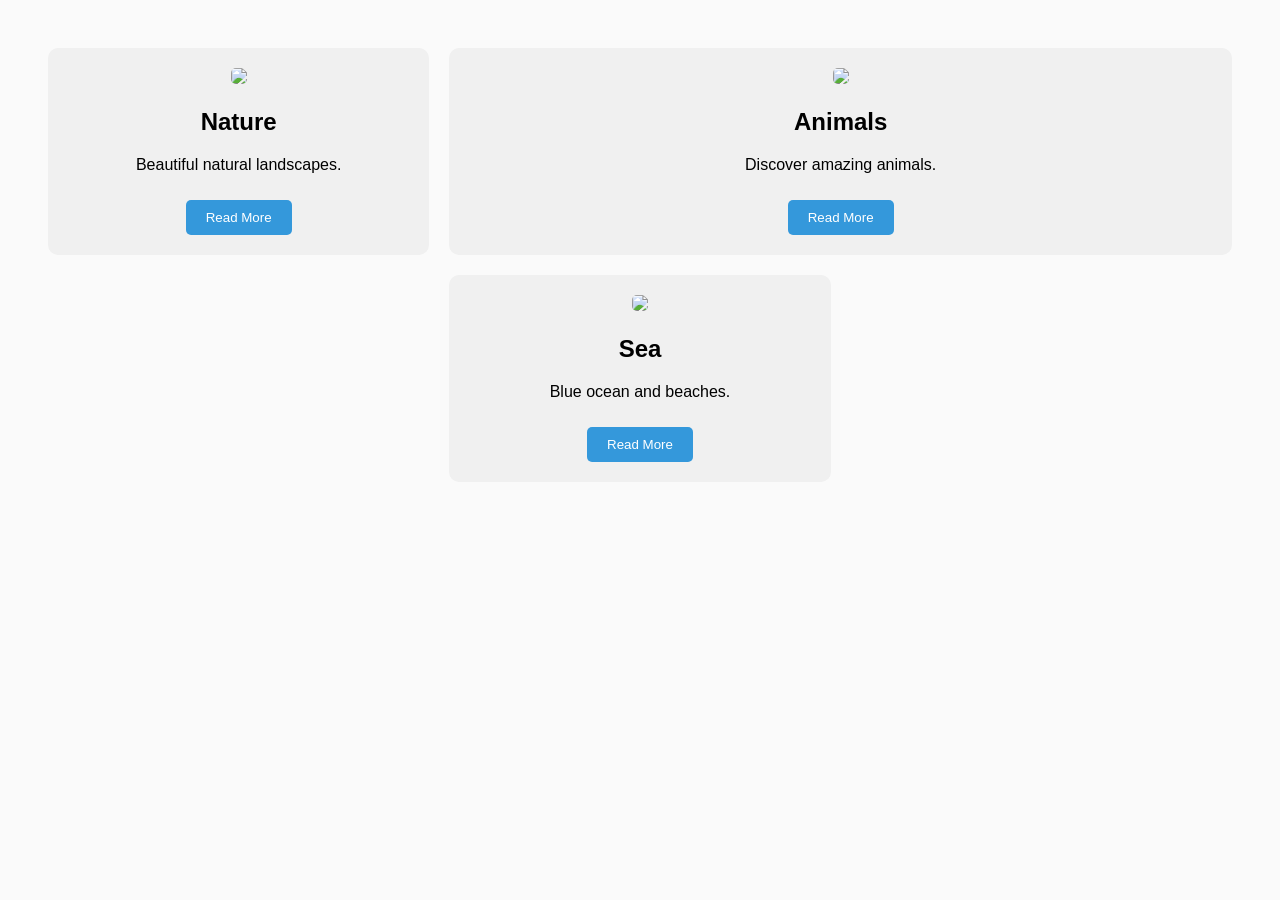
==== index.html @ 3c018c45 "Add files via upload" ====
<!DOCTYPE html>
<html lang="fr">
<head>
<meta charset="UTF-8">
<title>TP Grid Boxes</title>
<link rel="stylesheet" href="style.css">
</head>

<body>

<div class="container">


  <div class="box box1">
    <img src="https://images.pexels.com/photos/417173/pexels-photo-417173.jpeg">
    <h2>Nature</h2>
    <p>Beautiful natural landscapes.</p>
    <button>Read More</button>
  </div>

  



  <div class="box box4">
    <img src="https://images.pexels.com/photos/1001682/pexels-photo-1001682.jpeg">
    <h2>Sea</h2>
    <p>Blue ocean and beaches.</p>
    <button>Read More</button>
  </div>


  <div class="box box2">
    <img src="https://images.pexels.com/photos/145939/pexels-photo-145939.jpeg">
    <h2>Animals</h2>
    <p>Discover amazing animals.</p>
    <button>Read More</button>
  </div>
  

</div>

</body>
</html>
---- style.css ----
body{
  font-family: Arial;
  background:#fafafa;
  padding:40px;
}


.container{
  display: grid;
  grid-template-columns: 1fr 1fr 1fr;
  gap:20px;
}


.box{
  background:#f0f0f0;
  padding:20px;
  border-radius:10px;
  text-align:center;
  transition: transform 0.3s ease;
}

.box:hover{
  transform: scale(1.05);
}

.box img{
  max-width:100%;
  height:auto;
  border-radius:5px;
}


button{
  margin-top:10px;
  padding:10px 20px;
  border:none;
  background:#3498db;
  color:white;
  border-radius:5px;
  cursor:pointer;
}

button:hover{
  background:#2980b9;
}



.box1{
  grid-column:1/2;
  grid-row:1/2;
}


.box2{
  grid-column:2/4;
  grid-row:1/2;
}


.box3{
  grid-column:1/2;
  grid-row:2/3;
}

.box4{
  grid-column:2/3;
  grid-row:2/3;
}

.box5{
  grid-column:3/4;
  grid-row:2/3;
}

.box6{
  grid-column:1/4;
  grid-row:3/4;
}
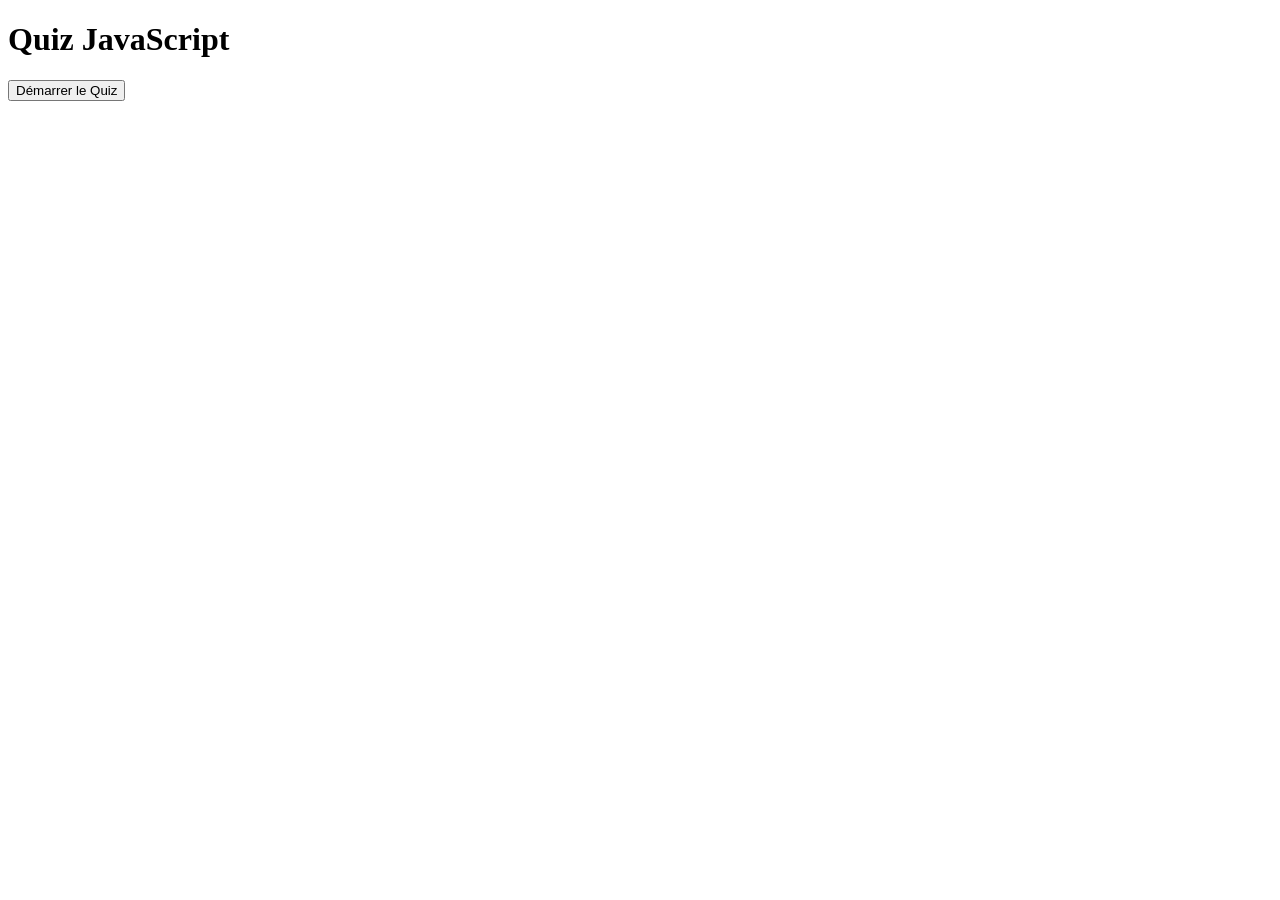
==== commit 44b23561: "Add files via upload" ====
--- a/index.html
+++ b/index.html
@@ -1,44 +1,13 @@
 <!DOCTYPE html>
-<html lang="fr">
+<html>
 <head>
-<meta charset="UTF-8">
-<title>TP Grid Boxes</title>
-<link rel="stylesheet" href="style.css">
+    <title>Quiz JavaScript</title>
 </head>
-
 <body>
 
-<div class="container">
+<h1>Quiz JavaScript</h1>
+<button onclick="lancerQuiz()">Démarrer le Quiz</button>
 
-
-  <div class="box box1">
-    <img src="https://images.pexels.com/photos/417173/pexels-photo-417173.jpeg">
-    <h2>Nature</h2>
-    <p>Beautiful natural landscapes.</p>
-    <button>Read More</button>
-  </div>
-
-  
-
-
-
-  <div class="box box4">
-    <img src="https://images.pexels.com/photos/1001682/pexels-photo-1001682.jpeg">
-    <h2>Sea</h2>
-    <p>Blue ocean and beaches.</p>
-    <button>Read More</button>
-  </div>
-
-
-  <div class="box box2">
-    <img src="https://images.pexels.com/photos/145939/pexels-photo-145939.jpeg">
-    <h2>Animals</h2>
-    <p>Discover amazing animals.</p>
-    <button>Read More</button>
-  </div>
-  
-
-</div>
-
+<script src="quiz.js"></script>
 </body>
 </html>
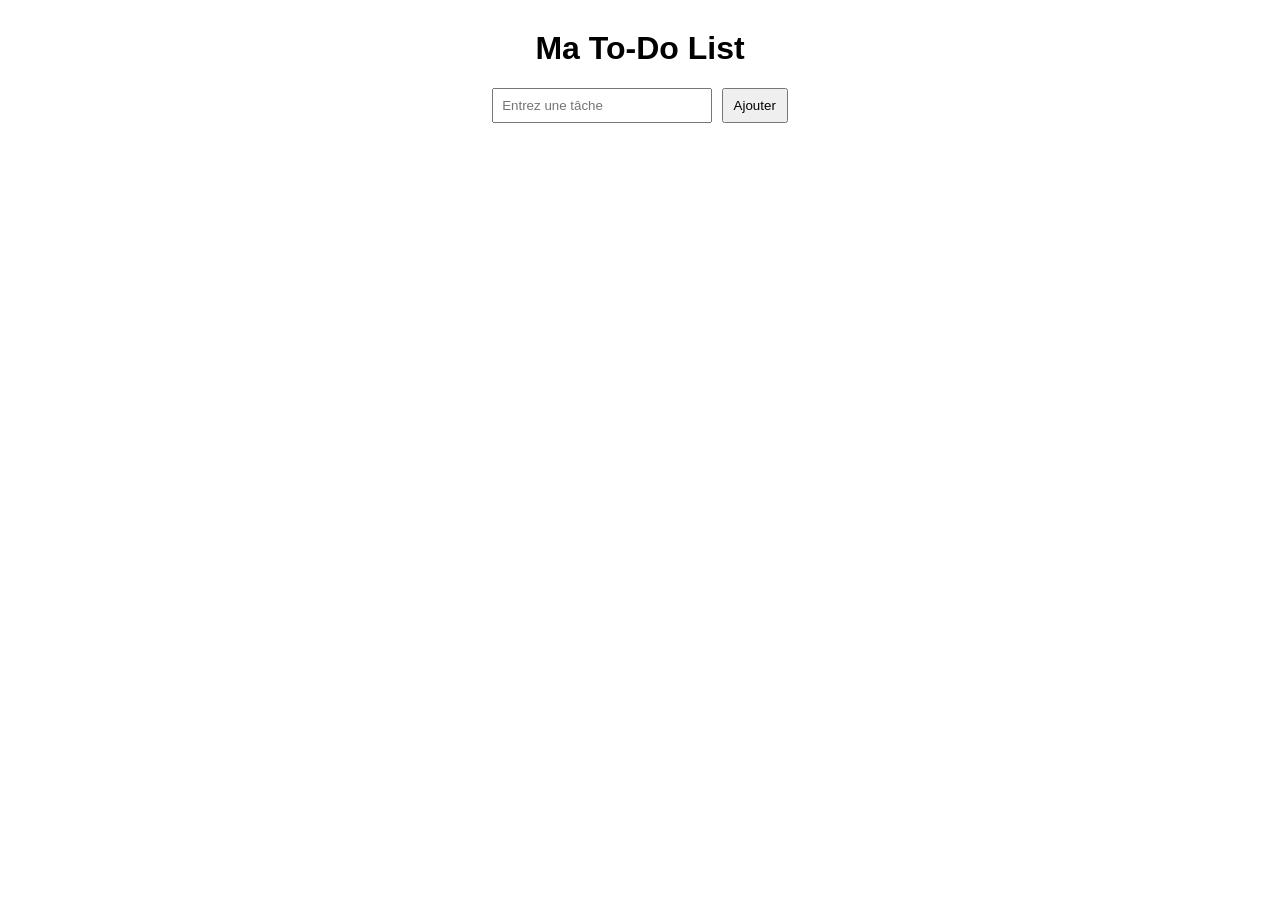
==== commit 3d13a3f6: "Add files via upload" ====
--- a/index.html
+++ b/index.html
@@ -1,13 +1,21 @@
 <!DOCTYPE html>
-<html>
+<html lang="fr">
 <head>
-    <title>Quiz JavaScript</title>
+    <meta charset="UTF-8">
+    <title>To-Do List</title>
+    <link rel="stylesheet" href="style.css">
 </head>
 <body>
 
-<h1>Quiz JavaScript</h1>
-<button onclick="lancerQuiz()">Démarrer le Quiz</button>
+<h1>Ma To-Do List</h1>
 
-<script src="quiz.js"></script>
+<form id="taskForm">
+    <input type="text" id="taskInput" placeholder="Entrez une tâche" required>
+    <button type="submit">Ajouter</button>
+</form>
+
+<ul id="taskList"></ul>
+
+<script src="script.js"></script>
 </body>
 </html>
--- a/style.css
+++ b/style.css
@@ -0,0 +1,40 @@
+body {
+    font-family: Arial, sans-serif;
+    text-align: center;
+    margin-top: 30px;
+}
+
+form {
+    margin-bottom: 20px;
+}
+
+input {
+    padding: 8px;
+    width: 200px;
+}
+
+button {
+    padding: 8px 10px;
+    margin-left: 5px;
+    cursor: pointer;
+}
+
+ul {
+    list-style-type: none;
+    padding: 0;
+}
+
+li {
+    margin: 10px;
+    padding: 10px;
+    border: 1px solid #ccc;
+    display: flex;
+    justify-content: center;
+    align-items: center;
+    gap: 10px;
+}
+
+.completed {
+    text-decoration: line-through;
+    background-color: #d4edda;
+}
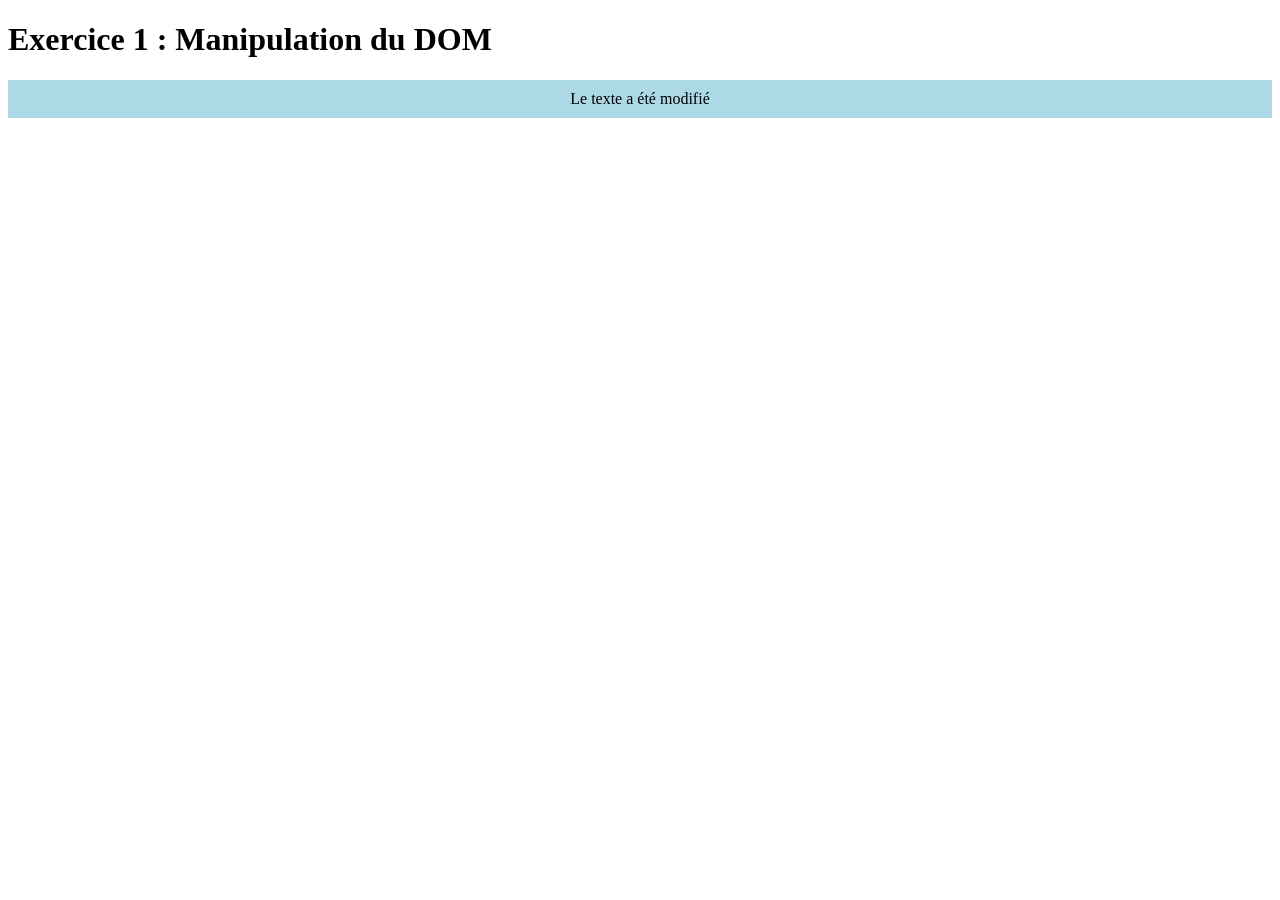
==== commit 9d8cd2ee: "D" ====
--- a/index.html
+++ b/index.html
@@ -2,19 +2,11 @@
 <html lang="fr">
 <head>
     <meta charset="UTF-8">
-    <title>To-Do List</title>
-    <link rel="stylesheet" href="style.css">
+    <title>Exercice 1 - DOM</title>
 </head>
 <body>
 
-<h1>Ma To-Do List</h1>
-
-<form id="taskForm">
-    <input type="text" id="taskInput" placeholder="Entrez une tâche" required>
-    <button type="submit">Ajouter</button>
-</form>
-
-<ul id="taskList"></ul>
+<h1>Exercice 1 : Manipulation du DOM</h1>
 
 <script src="script.js"></script>
 </body>
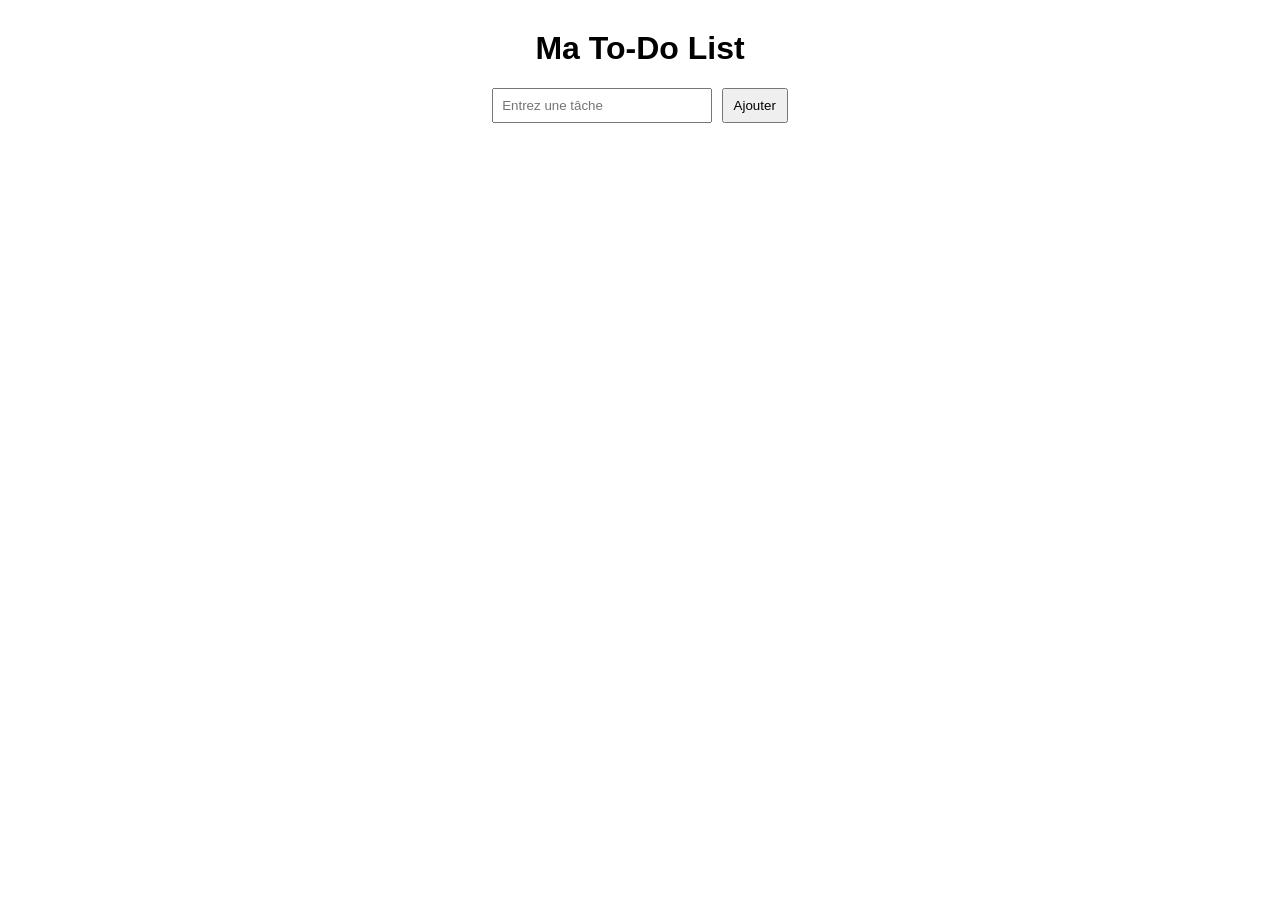
==== commit 20d7826a: "H" ====
--- a/index.html
+++ b/index.html
@@ -2,11 +2,19 @@
 <html lang="fr">
 <head>
     <meta charset="UTF-8">
-    <title>Exercice 1 - DOM</title>
+    <title>To-Do List</title>
+    <link rel="stylesheet" href="style.css">
 </head>
 <body>
 
-<h1>Exercice 1 : Manipulation du DOM</h1>
+<h1>Ma To-Do List</h1>
+
+<form id="taskForm">
+    <input type="text" id="taskInput" placeholder="Entrez une tâche" required>
+    <button type="submit">Ajouter</button>
+</form>
+
+<ul id="taskList"></ul>
 
 <script src="script.js"></script>
 </body>
--- a/style.css
+++ b/style.css
@@ -0,0 +1,40 @@
+body {
+    font-family: Arial, sans-serif;
+    text-align: center;
+    margin-top: 30px;
+}
+
+form {
+    margin-bottom: 20px;
+}
+
+input {
+    padding: 8px;
+    width: 200px;
+}
+
+button {
+    padding: 8px 10px;
+    margin-left: 5px;
+    cursor: pointer;
+}
+
+ul {
+    list-style-type: none;
+    padding: 0;
+}
+
+li {
+    margin: 10px;
+    padding: 10px;
+    border: 1px solid #ccc;
+    display: flex;
+    justify-content: center;
+    align-items: center;
+    gap: 10px;
+}
+
+.completed {
+    text-decoration: line-through;
+    background-color: #d4edda;
+}
